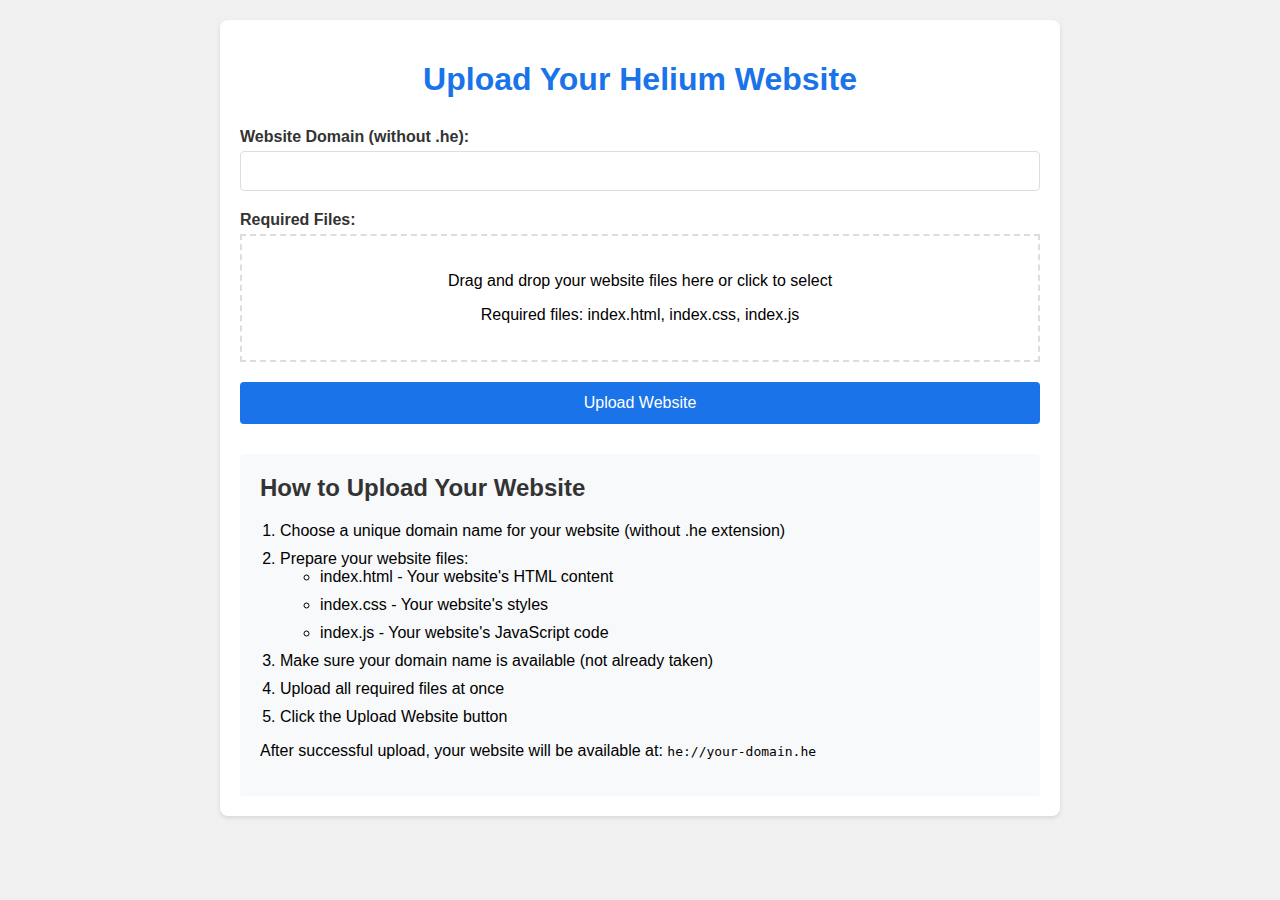
==== upload/index.html @ 5d703962 "Add files via upload" ====
<!DOCTYPE html>
<html>
<head>
    <title>Upload Your Helium Website</title>
    <style>
        body {
            font-family: Arial, sans-serif;
            margin: 0;
            padding: 20px;
            background-color: #f0f0f0;
        }
        .container {
            max-width: 800px;
            margin: 0 auto;
            background-color: white;
            padding: 20px;
            border-radius: 8px;
            box-shadow: 0 2px 4px rgba(0,0,0,0.1);
        }
        h1 {
            color: #1a73e8;
            text-align: center;
            margin-bottom: 30px;
        }
        .upload-form {
            display: flex;
            flex-direction: column;
            gap: 20px;
        }
        .form-group {
            display: flex;
            flex-direction: column;
            gap: 5px;
        }
        label {
            font-weight: bold;
            color: #333;
        }
        input[type="text"],
        input[type="file"] {
            padding: 10px;
            border: 1px solid #ddd;
            border-radius: 4px;
            font-size: 16px;
        }
        .file-input {
            border: 2px dashed #ddd;
            padding: 20px;
            text-align: center;
            cursor: pointer;
        }
        .submit-btn {
            background-color: #1a73e8;
            color: white;
            border: none;
            padding: 12px 24px;
            border-radius: 4px;
            font-size: 16px;
            cursor: pointer;
            transition: background-color 0.2s;
        }
        .submit-btn:hover {
            background-color: #1557b0;
        }
        .instructions {
            margin-top: 30px;
            padding: 20px;
            background-color: #f8f9fa;
            border-radius: 4px;
        }
        .instructions h2 {
            color: #333;
            margin-top: 0;
        }
        .instructions ol {
            padding-left: 20px;
        }
        .instructions li {
            margin-bottom: 10px;
        }
        .error {
            color: #d93025;
            margin-top: 5px;
            display: none;
        }
        .success {
            color: #188038;
            margin-top: 5px;
            display: none;
        }
    </style>
</head>
<body>
    <div class="container">
        <h1>Upload Your Helium Website</h1>
        
        <form id="uploadForm" class="upload-form">
            <div class="form-group">
                <label for="domain">Website Domain (without .he):</label>
                <input type="text" id="domain" name="domain" required>
                <div id="domainError" class="error"></div>
            </div>
            
            <div class="form-group">
                <label>Required Files:</label>
                <div class="file-input" id="fileInput">
                    <p>Drag and drop your website files here or click to select</p>
                    <p>Required files: index.html, index.css, index.js</p>
                </div>
                <input type="file" id="files" name="files" multiple style="display: none">
                <div id="filesError" class="error"></div>
            </div>
            
            <button type="submit" class="submit-btn">Upload Website</button>
        </form>
        
        <div class="instructions">
            <h2>How to Upload Your Website</h2>
            <ol>
                <li>Choose a unique domain name for your website (without .he extension)</li>
                <li>Prepare your website files:
                    <ul>
                        <li>index.html - Your website's HTML content</li>
                        <li>index.css - Your website's styles</li>
                        <li>index.js - Your website's JavaScript code</li>
                    </ul>
                </li>
                <li>Make sure your domain name is available (not already taken)</li>
                <li>Upload all required files at once</li>
                <li>Click the Upload Website button</li>
            </ol>
            <p>After successful upload, your website will be available at: <code>he://your-domain.he</code></p>
        </div>
    </div>
    
    <script>
        const form = document.getElementById('uploadForm');
        const fileInput = document.getElementById('fileInput');
        const filesInput = document.getElementById('files');
        const domainInput = document.getElementById('domain');
        const domainError = document.getElementById('domainError');
        const filesError = document.getElementById('filesError');
        
        // Handle file drag and drop
        fileInput.addEventListener('click', () => filesInput.click());
        
        fileInput.addEventListener('dragover', (e) => {
            e.preventDefault();
            fileInput.style.borderColor = '#1a73e8';
        });
        
        fileInput.addEventListener('dragleave', () => {
            fileInput.style.borderColor = '#ddd';
        });
        
        fileInput.addEventListener('drop', (e) => {
            e.preventDefault();
            fileInput.style.borderColor = '#ddd';
            filesInput.files = e.dataTransfer.files;
            updateFileList();
        });
        
        filesInput.addEventListener('change', updateFileList);
        
        function updateFileList() {
            const files = filesInput.files;
            if (files.length > 0) {
                fileInput.innerHTML = `<p>${files.length} file(s) selected</p>`;
            } else {
                fileInput.innerHTML = `<p>Drag and drop your website files here or click to select</p>
                                     <p>Required files: index.html, index.css, index.js</p>`;
            }
        }
        
        form.addEventListener('submit', async (e) => {
            e.preventDefault();
            
            // Reset errors
            domainError.style.display = 'none';
            filesError.style.display = 'none';
            
            const domain = domainInput.value.trim();
            const files = filesInput.files;
            
            // Validate domain
            if (!domain) {
                domainError.textContent = 'Please enter a domain name';
                domainError.style.display = 'block';
                return;
            }
            
            // Validate files
            if (files.length === 0) {
                filesError.textContent = 'Please select your website files';
                filesError.style.display = 'block';
                return;
            }
            
            // Check for required files
            const requiredFiles = ['index.html', 'index.css', 'index.js'];
            const fileNames = Array.from(files).map(file => file.name);
            const missingFiles = requiredFiles.filter(file => !fileNames.includes(file));
            
            if (missingFiles.length > 0) {
                filesError.textContent = `Missing required files: ${missingFiles.join(', ')}`;
                filesError.style.display = 'block';
                return;
            }
            
            // Create FormData
            const formData = new FormData();
            formData.append('domain', domain);
            for (const file of files) {
                formData.append('files', file);
            }
            
            try {
                const response = await fetch('/upload', {
                    method: 'POST',
                    body: formData
                });
                
                const result = await response.json();
                
                if (result.success) {
                    alert('Website uploaded successfully! You can now access it at: he://' + domain + '.he');
                    form.reset();
                    updateFileList();
                } else {
                    if (result.error === 'domain_taken') {
                        domainError.textContent = 'This domain is already taken. Please choose another one.';
                        domainError.style.display = 'block';
                    } else {
                        alert('Error uploading website: ' + result.error);
                    }
                }
            } catch (error) {
                alert('Error uploading website. Please try again.');
                console.error('Upload error:', error);
            }
        });
    </script>
</body>
</html>
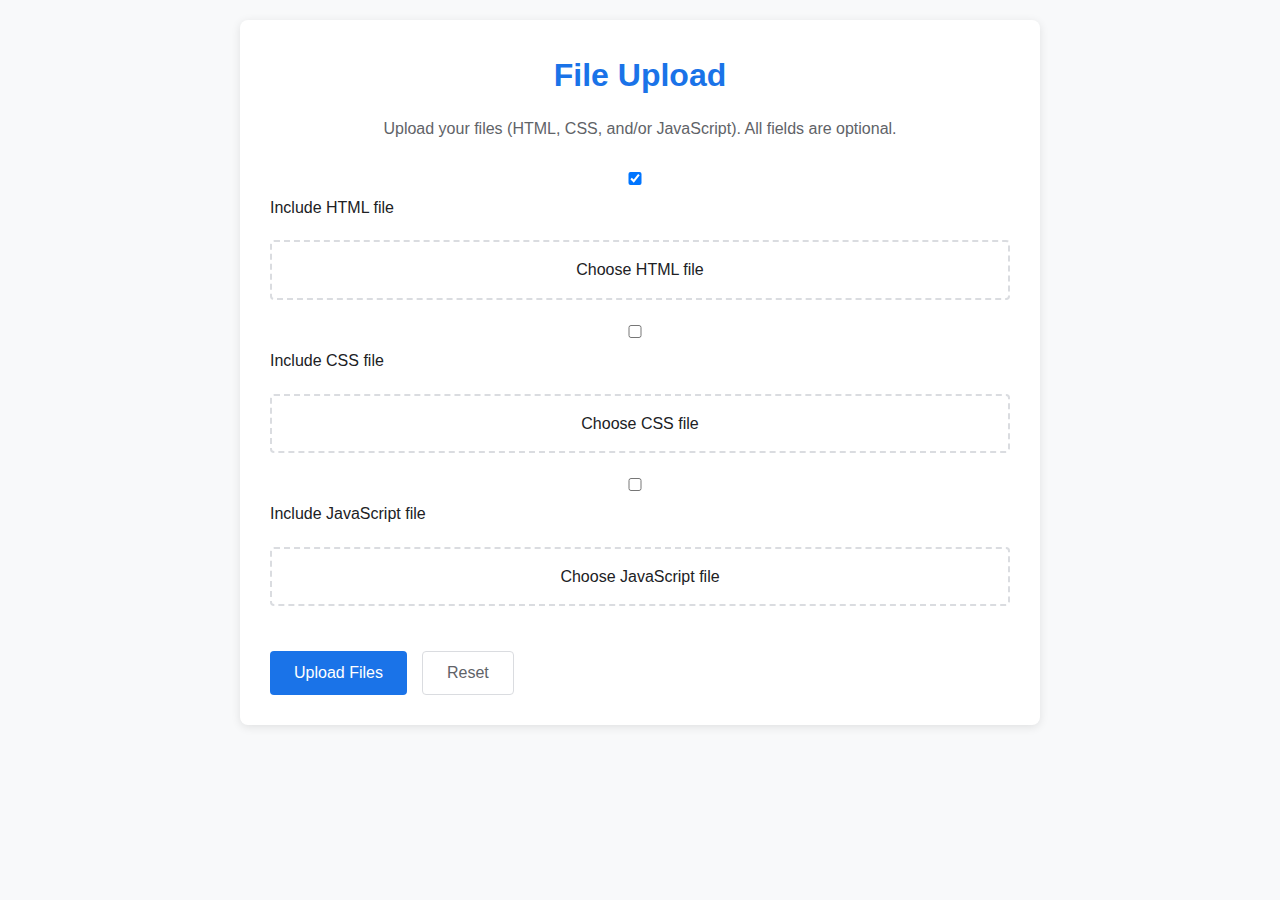
==== commit 87945339: "Add files via upload" ====
--- a/upload/index.html
+++ b/upload/index.html
@@ -1,244 +1,52 @@
 <!DOCTYPE html>
-<html>
+<html lang="en">
 <head>
-    <title>Upload Your Helium Website</title>
-    <style>
-        body {
-            font-family: Arial, sans-serif;
-            margin: 0;
-            padding: 20px;
-            background-color: #f0f0f0;
-        }
-        .container {
-            max-width: 800px;
-            margin: 0 auto;
-            background-color: white;
-            padding: 20px;
-            border-radius: 8px;
-            box-shadow: 0 2px 4px rgba(0,0,0,0.1);
-        }
-        h1 {
-            color: #1a73e8;
-            text-align: center;
-            margin-bottom: 30px;
-        }
-        .upload-form {
-            display: flex;
-            flex-direction: column;
-            gap: 20px;
-        }
-        .form-group {
-            display: flex;
-            flex-direction: column;
-            gap: 5px;
-        }
-        label {
-            font-weight: bold;
-            color: #333;
-        }
-        input[type="text"],
-        input[type="file"] {
-            padding: 10px;
-            border: 1px solid #ddd;
-            border-radius: 4px;
-            font-size: 16px;
-        }
-        .file-input {
-            border: 2px dashed #ddd;
-            padding: 20px;
-            text-align: center;
-            cursor: pointer;
-        }
-        .submit-btn {
-            background-color: #1a73e8;
-            color: white;
-            border: none;
-            padding: 12px 24px;
-            border-radius: 4px;
-            font-size: 16px;
-            cursor: pointer;
-            transition: background-color 0.2s;
-        }
-        .submit-btn:hover {
-            background-color: #1557b0;
-        }
-        .instructions {
-            margin-top: 30px;
-            padding: 20px;
-            background-color: #f8f9fa;
-            border-radius: 4px;
-        }
-        .instructions h2 {
-            color: #333;
-            margin-top: 0;
-        }
-        .instructions ol {
-            padding-left: 20px;
-        }
-        .instructions li {
-            margin-bottom: 10px;
-        }
-        .error {
-            color: #d93025;
-            margin-top: 5px;
-            display: none;
-        }
-        .success {
-            color: #188038;
-            margin-top: 5px;
-            display: none;
-        }
-    </style>
+    <meta charset="UTF-8">
+    <meta name="viewport" content="width=device-width, initial-scale=1.0">
+    <title>File Upload Interface</title>
+    <link rel="stylesheet" href="index.css">
 </head>
 <body>
     <div class="container">
-        <h1>Upload Your Helium Website</h1>
+        <h1>File Upload</h1>
+        <p class="description">Upload your files (HTML, CSS, and/or JavaScript). All fields are optional.</p>
         
         <form id="uploadForm" class="upload-form">
-            <div class="form-group">
-                <label for="domain">Website Domain (without .he):</label>
-                <input type="text" id="domain" name="domain" required>
-                <div id="domainError" class="error"></div>
+            <div class="file-option">
+                <input type="checkbox" id="includeHtml" name="includeHtml" checked>
+                <label for="includeHtml">Include HTML file</label>
+                <div class="file-input-container">
+                    <input type="file" id="htmlFile" name="htmlFile" accept=".html" class="file-input">
+                    <label for="htmlFile" class="file-label">Choose HTML file</label>
+                </div>
             </div>
-            
-            <div class="form-group">
-                <label>Required Files:</label>
-                <div class="file-input" id="fileInput">
-                    <p>Drag and drop your website files here or click to select</p>
-                    <p>Required files: index.html, index.css, index.js</p>
+
+            <div class="file-option">
+                <input type="checkbox" id="includeCss" name="includeCss">
+                <label for="includeCss">Include CSS file</label>
+                <div class="file-input-container">
+                    <input type="file" id="cssFile" name="cssFile" accept=".css" class="file-input">
+                    <label for="cssFile" class="file-label">Choose CSS file</label>
                 </div>
-                <input type="file" id="files" name="files" multiple style="display: none">
-                <div id="filesError" class="error"></div>
             </div>
-            
-            <button type="submit" class="submit-btn">Upload Website</button>
+
+            <div class="file-option">
+                <input type="checkbox" id="includeJs" name="includeJs">
+                <label for="includeJs">Include JavaScript file</label>
+                <div class="file-input-container">
+                    <input type="file" id="jsFile" name="jsFile" accept=".js" class="file-input">
+                    <label for="jsFile" class="file-label">Choose JavaScript file</label>
+                </div>
+            </div>
+
+            <div class="form-actions">
+                <button type="submit" class="upload-button">Upload Files</button>
+                <button type="reset" class="reset-button">Reset</button>
+            </div>
         </form>
-        
-        <div class="instructions">
-            <h2>How to Upload Your Website</h2>
-            <ol>
-                <li>Choose a unique domain name for your website (without .he extension)</li>
-                <li>Prepare your website files:
-                    <ul>
-                        <li>index.html - Your website's HTML content</li>
-                        <li>index.css - Your website's styles</li>
-                        <li>index.js - Your website's JavaScript code</li>
-                    </ul>
-                </li>
-                <li>Make sure your domain name is available (not already taken)</li>
-                <li>Upload all required files at once</li>
-                <li>Click the Upload Website button</li>
-            </ol>
-            <p>After successful upload, your website will be available at: <code>he://your-domain.he</code></p>
-        </div>
+
+        <div id="uploadStatus" class="upload-status"></div>
     </div>
-    
-    <script>
-        const form = document.getElementById('uploadForm');
-        const fileInput = document.getElementById('fileInput');
-        const filesInput = document.getElementById('files');
-        const domainInput = document.getElementById('domain');
-        const domainError = document.getElementById('domainError');
-        const filesError = document.getElementById('filesError');
-        
-        // Handle file drag and drop
-        fileInput.addEventListener('click', () => filesInput.click());
-        
-        fileInput.addEventListener('dragover', (e) => {
-            e.preventDefault();
-            fileInput.style.borderColor = '#1a73e8';
-        });
-        
-        fileInput.addEventListener('dragleave', () => {
-            fileInput.style.borderColor = '#ddd';
-        });
-        
-        fileInput.addEventListener('drop', (e) => {
-            e.preventDefault();
-            fileInput.style.borderColor = '#ddd';
-            filesInput.files = e.dataTransfer.files;
-            updateFileList();
-        });
-        
-        filesInput.addEventListener('change', updateFileList);
-        
-        function updateFileList() {
-            const files = filesInput.files;
-            if (files.length > 0) {
-                fileInput.innerHTML = `<p>${files.length} file(s) selected</p>`;
-            } else {
-                fileInput.innerHTML = `<p>Drag and drop your website files here or click to select</p>
-                                     <p>Required files: index.html, index.css, index.js</p>`;
-            }
-        }
-        
-        form.addEventListener('submit', async (e) => {
-            e.preventDefault();
-            
-            // Reset errors
-            domainError.style.display = 'none';
-            filesError.style.display = 'none';
-            
-            const domain = domainInput.value.trim();
-            const files = filesInput.files;
-            
-            // Validate domain
-            if (!domain) {
-                domainError.textContent = 'Please enter a domain name';
-                domainError.style.display = 'block';
-                return;
-            }
-            
-            // Validate files
-            if (files.length === 0) {
-                filesError.textContent = 'Please select your website files';
-                filesError.style.display = 'block';
-                return;
-            }
-            
-            // Check for required files
-            const requiredFiles = ['index.html', 'index.css', 'index.js'];
-            const fileNames = Array.from(files).map(file => file.name);
-            const missingFiles = requiredFiles.filter(file => !fileNames.includes(file));
-            
-            if (missingFiles.length > 0) {
-                filesError.textContent = `Missing required files: ${missingFiles.join(', ')}`;
-                filesError.style.display = 'block';
-                return;
-            }
-            
-            // Create FormData
-            const formData = new FormData();
-            formData.append('domain', domain);
-            for (const file of files) {
-                formData.append('files', file);
-            }
-            
-            try {
-                const response = await fetch('/upload', {
-                    method: 'POST',
-                    body: formData
-                });
-                
-                const result = await response.json();
-                
-                if (result.success) {
-                    alert('Website uploaded successfully! You can now access it at: he://' + domain + '.he');
-                    form.reset();
-                    updateFileList();
-                } else {
-                    if (result.error === 'domain_taken') {
-                        domainError.textContent = 'This domain is already taken. Please choose another one.';
-                        domainError.style.display = 'block';
-                    } else {
-                        alert('Error uploading website: ' + result.error);
-                    }
-                }
-            } catch (error) {
-                alert('Error uploading website. Please try again.');
-                console.error('Upload error:', error);
-            }
-        });
-    </script>
+    <script src="index.js"></script>
 </body>
 </html> --- a/upload/index.css
+++ b/upload/index.css
@@ -0,0 +1,153 @@
+:root {
+    --primary-color: #1a73e8;
+    --primary-hover: #1557b0;
+    --secondary-color: #5f6368;
+    --background-color: #f8f9fa;
+    --border-color: #dadce0;
+    --error-color: #d93025;
+    --success-color: #188038;
+}
+
+* {
+    margin: 0;
+    padding: 0;
+    box-sizing: border-box;
+}
+
+body {
+    font-family: 'Segoe UI', Tahoma, Geneva, Verdana, sans-serif;
+    line-height: 1.6;
+    background-color: var(--background-color);
+    color: #202124;
+    padding: 20px;
+}
+
+.container {
+    max-width: 800px;
+    margin: 0 auto;
+    background-color: white;
+    padding: 30px;
+    border-radius: 8px;
+    box-shadow: 0 2px 10px rgba(0, 0, 0, 0.1);
+}
+
+h1 {
+    color: var(--primary-color);
+    text-align: center;
+    margin-bottom: 15px;
+}
+
+.description {
+    text-align: center;
+    color: var(--secondary-color);
+    margin-bottom: 30px;
+}
+
+.upload-form {
+    display: flex;
+    flex-direction: column;
+    gap: 25px;
+}
+
+.file-option {
+    display: flex;
+    flex-direction: column;
+    gap: 10px;
+}
+
+.file-option input[type="checkbox"] {
+    margin-right: 10px;
+}
+
+.file-input-container {
+    position: relative;
+    margin-top: 10px;
+}
+
+.file-input {
+    display: none;
+}
+
+.file-label {
+    display: block;
+    padding: 15px;
+    border: 2px dashed var(--border-color);
+    border-radius: 4px;
+    text-align: center;
+    cursor: pointer;
+    transition: all 0.3s ease;
+}
+
+.file-label:hover {
+    border-color: var(--primary-color);
+    background-color: rgba(26, 115, 232, 0.05);
+}
+
+.form-actions {
+    display: flex;
+    gap: 15px;
+    margin-top: 20px;
+}
+
+.upload-button, .reset-button {
+    padding: 12px 24px;
+    border: none;
+    border-radius: 4px;
+    font-size: 16px;
+    cursor: pointer;
+    transition: all 0.3s ease;
+}
+
+.upload-button {
+    background-color: var(--primary-color);
+    color: white;
+}
+
+.upload-button:hover {
+    background-color: var(--primary-hover);
+}
+
+.reset-button {
+    background-color: white;
+    color: var(--secondary-color);
+    border: 1px solid var(--border-color);
+}
+
+.reset-button:hover {
+    background-color: var(--background-color);
+}
+
+.upload-status {
+    margin-top: 20px;
+    padding: 15px;
+    border-radius: 4px;
+    display: none;
+}
+
+.upload-status.error {
+    display: block;
+    background-color: rgba(217, 48, 37, 0.1);
+    color: var(--error-color);
+    border: 1px solid var(--error-color);
+}
+
+.upload-status.success {
+    display: block;
+    background-color: rgba(24, 128, 56, 0.1);
+    color: var(--success-color);
+    border: 1px solid var(--success-color);
+}
+
+@media (max-width: 600px) {
+    .container {
+        padding: 20px;
+    }
+
+    .form-actions {
+        flex-direction: column;
+    }
+
+    .upload-button, .reset-button {
+        width: 100%;
+    }
+} 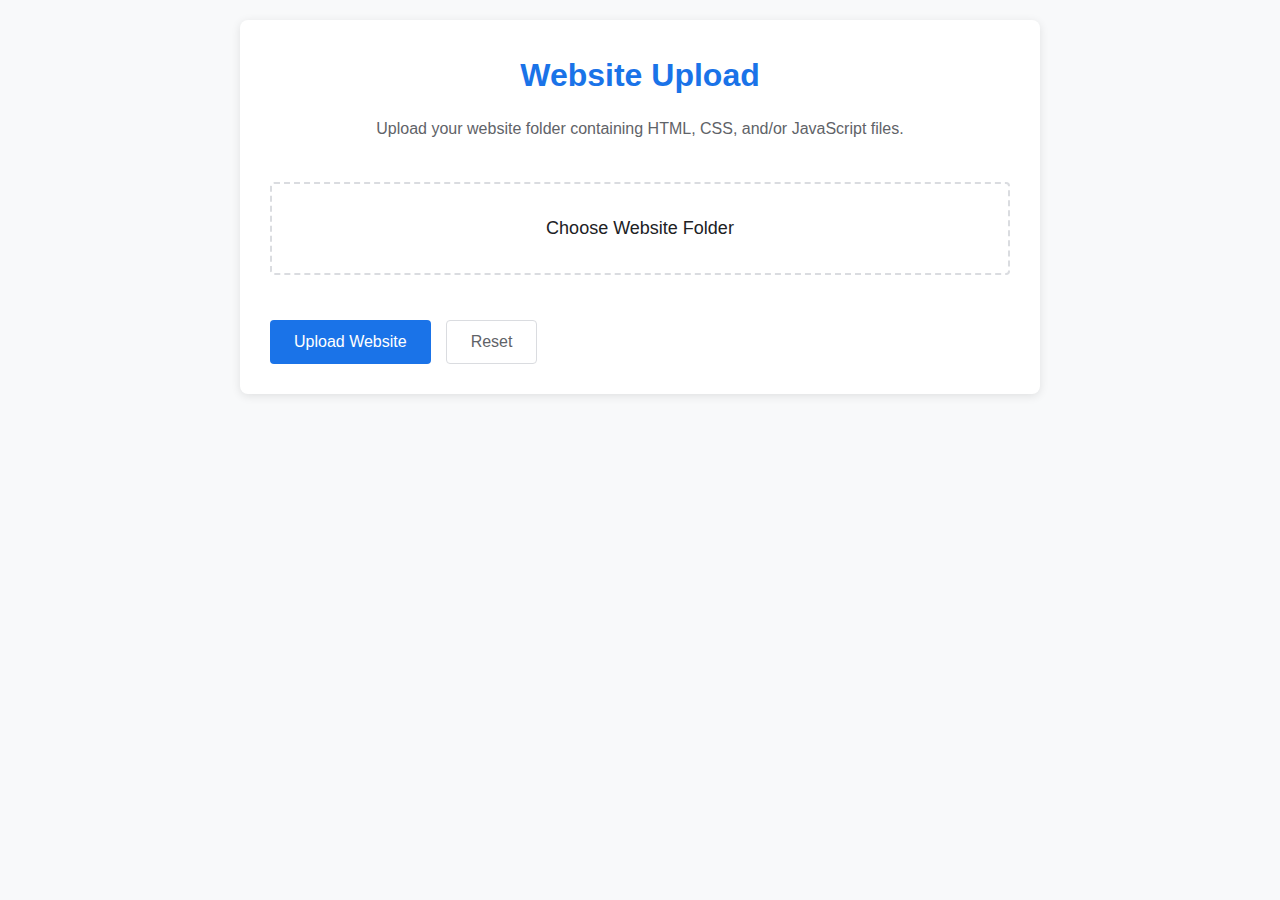
==== commit 46489ac4: "Add files via upload" ====
--- a/upload/index.html
+++ b/upload/index.html
@@ -3,49 +3,30 @@
 <head>
     <meta charset="UTF-8">
     <meta name="viewport" content="width=device-width, initial-scale=1.0">
-    <title>File Upload Interface</title>
+    <title>Website Upload Interface</title>
     <link rel="stylesheet" href="index.css">
 </head>
 <body>
     <div class="container">
-        <h1>File Upload</h1>
-        <p class="description">Upload your files (HTML, CSS, and/or JavaScript). All fields are optional.</p>
+        <h1>Website Upload</h1>
+        <p class="description">Upload your website folder containing HTML, CSS, and/or JavaScript files.</p>
         
         <form id="uploadForm" class="upload-form">
             <div class="file-option">
-                <input type="checkbox" id="includeHtml" name="includeHtml" checked>
-                <label for="includeHtml">Include HTML file</label>
                 <div class="file-input-container">
-                    <input type="file" id="htmlFile" name="htmlFile" accept=".html" class="file-input">
-                    <label for="htmlFile" class="file-label">Choose HTML file</label>
-                </div>
-            </div>
-
-            <div class="file-option">
-                <input type="checkbox" id="includeCss" name="includeCss">
-                <label for="includeCss">Include CSS file</label>
-                <div class="file-input-container">
-                    <input type="file" id="cssFile" name="cssFile" accept=".css" class="file-input">
-                    <label for="cssFile" class="file-label">Choose CSS file</label>
-                </div>
-            </div>
-
-            <div class="file-option">
-                <input type="checkbox" id="includeJs" name="includeJs">
-                <label for="includeJs">Include JavaScript file</label>
-                <div class="file-input-container">
-                    <input type="file" id="jsFile" name="jsFile" accept=".js" class="file-input">
-                    <label for="jsFile" class="file-label">Choose JavaScript file</label>
+                    <input type="file" id="folderInput" name="folderInput" webkitdirectory directory multiple class="file-input">
+                    <label for="folderInput" class="file-label">Choose Website Folder</label>
                 </div>
             </div>
 
             <div class="form-actions">
-                <button type="submit" class="upload-button">Upload Files</button>
+                <button type="submit" class="upload-button">Upload Website</button>
                 <button type="reset" class="reset-button">Reset</button>
             </div>
         </form>
 
         <div id="uploadStatus" class="upload-status"></div>
+        <div id="fileList" class="file-list"></div>
     </div>
     <script src="index.js"></script>
 </body>
--- a/upload/index.css
+++ b/upload/index.css
@@ -70,12 +70,13 @@
 
 .file-label {
     display: block;
-    padding: 15px;
+    padding: 30px;
     border: 2px dashed var(--border-color);
     border-radius: 4px;
     text-align: center;
     cursor: pointer;
     transition: all 0.3s ease;
+    font-size: 18px;
 }
 
 .file-label:hover {
@@ -136,6 +137,61 @@
     background-color: rgba(24, 128, 56, 0.1);
     color: var(--success-color);
     border: 1px solid var(--success-color);
+}
+
+.file-list {
+    margin-top: 20px;
+    padding: 15px;
+    border: 1px solid var(--border-color);
+    border-radius: 4px;
+    display: none;
+}
+
+.file-list.visible {
+    display: block;
+}
+
+.file-list h3 {
+    margin-bottom: 10px;
+    color: var(--secondary-color);
+}
+
+.file-list ul {
+    list-style: none;
+}
+
+.file-list li {
+    padding: 8px 0;
+    border-bottom: 1px solid var(--border-color);
+    display: flex;
+    align-items: center;
+    gap: 10px;
+}
+
+.file-list li:last-child {
+    border-bottom: none;
+}
+
+.file-icon {
+    width: 20px;
+    height: 20px;
+    display: inline-block;
+}
+
+.file-icon.html {
+    color: #e34c26;
+}
+
+.file-icon.css {
+    color: #264de4;
+}
+
+.file-icon.js {
+    color: #f0db4f;
+}
+
+.file-icon.other {
+    color: var(--secondary-color);
 }
 
 @media (max-width: 600px) {
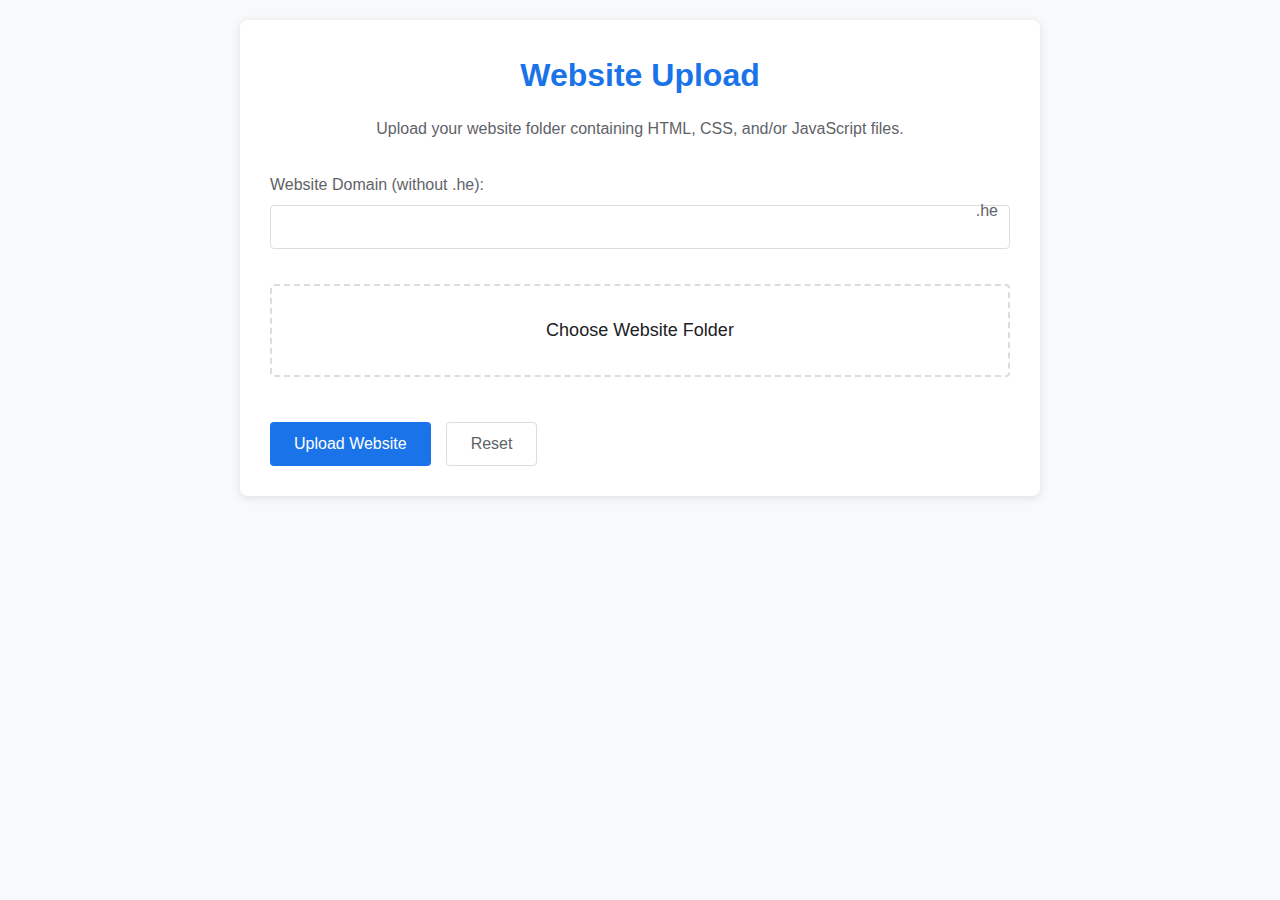
==== commit 3eaf5de3: "Add files via upload" ====
--- a/upload/index.html
+++ b/upload/index.html
@@ -12,6 +12,14 @@
         <p class="description">Upload your website folder containing HTML, CSS, and/or JavaScript files.</p>
         
         <form id="uploadForm" class="upload-form">
+            <div class="form-group">
+                <label for="domainName">Website Domain (without .he):</label>
+                <input type="text" id="domainName" name="domainName" required 
+                       pattern="[a-zA-Z0-9-]+" 
+                       title="Only letters, numbers, and hyphens are allowed">
+                <span class="domain-suffix">.he</span>
+            </div>
+
             <div class="file-option">
                 <div class="file-input-container">
                     <input type="file" id="folderInput" name="folderInput" webkitdirectory directory multiple class="file-input">
--- a/upload/index.css
+++ b/upload/index.css
@@ -49,14 +49,47 @@
     gap: 25px;
 }
 
-.file-option {
+.form-group {
     display: flex;
     flex-direction: column;
-    gap: 10px;
-}
-
-.file-option input[type="checkbox"] {
-    margin-right: 10px;
+    gap: 8px;
+}
+
+.form-group label {
+    font-weight: 500;
+    color: var(--secondary-color);
+}
+
+.form-group input[type="text"] {
+    padding: 12px;
+    border: 1px solid var(--border-color);
+    border-radius: 4px;
+    font-size: 16px;
+    width: 100%;
+    box-sizing: border-box;
+}
+
+.form-group input[type="text"]:focus {
+    outline: none;
+    border-color: var(--primary-color);
+    box-shadow: 0 0 0 2px rgba(26, 115, 232, 0.2);
+}
+
+.domain-suffix {
+    position: absolute;
+    right: 12px;
+    top: 50%;
+    transform: translateY(-50%);
+    color: var(--secondary-color);
+    pointer-events: none;
+}
+
+.form-group {
+    position: relative;
+}
+
+.form-group input[type="text"] {
+    padding-right: 40px;
 }
 
 .file-input-container {
